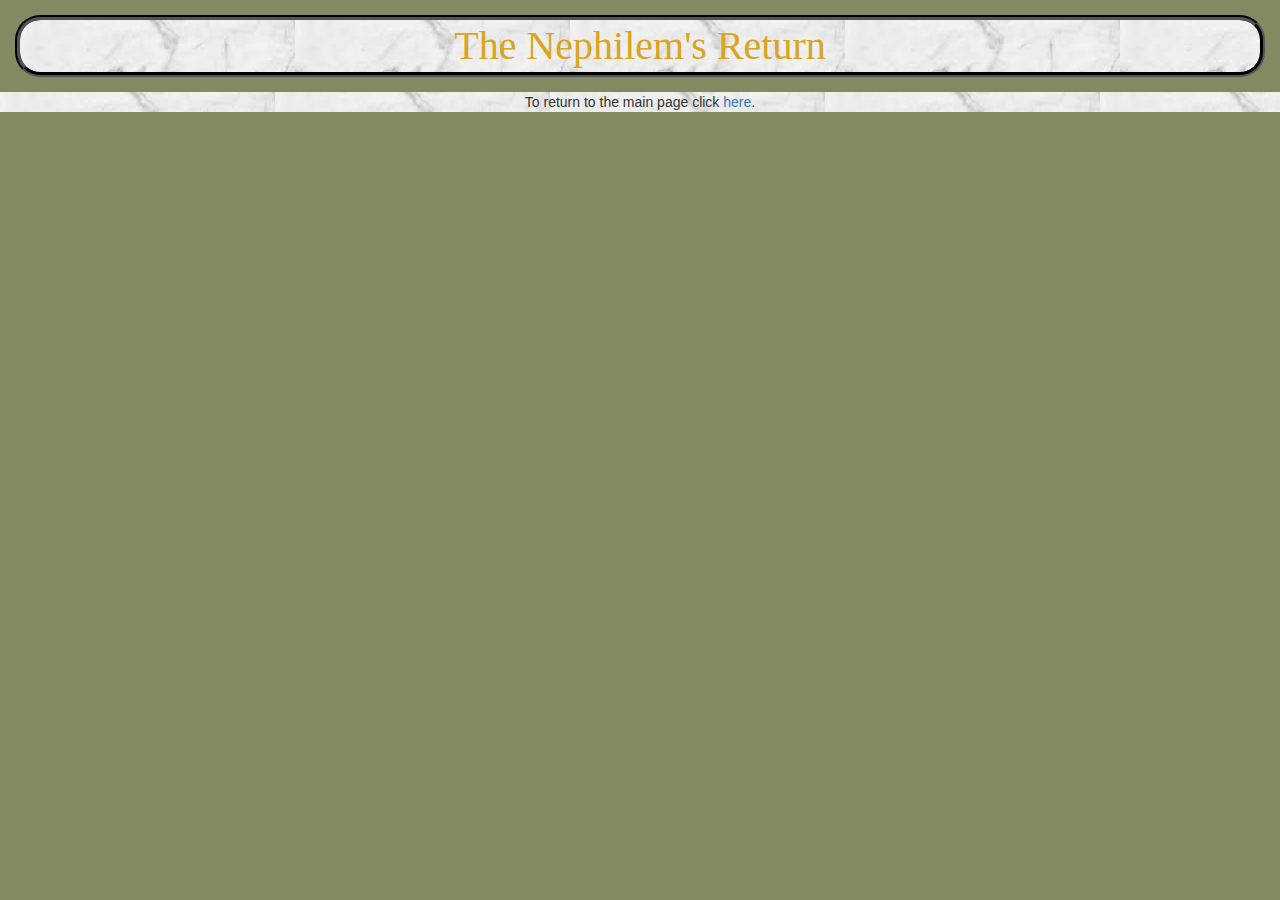
==== characters.html @ 7752868b "improve layout and design, initated links on images for the alternate pages, updated source.html and" ====
<!DOCTYPE html>
<html>
  <head>
    <link href="css/bootstrap.css" rel="stylesheet" type="text/css" />
    <link href="css/style.css" rel="stylesheet" type="text/css" />
    <title>Return of the Nephilim</title>
  </head>
  <body>
    <h1>The Nephilem's Return</h1>
  </body>
  <footer>To return to the main page click <a href="index.html">here</a>.</footer>
</html>
---- css/style.css ----
h1 {
  text-align: center;
  color: goldenrod;
  font-family: fantasy;
  border-style: groove;
  border-color: black;
  border-radius: 25px;
  border-width: 5px;
  border-spacing: 20px;
  padding: 20px;
  font-size: 40px;
  line-height: 0.3;
  margin: 15px;
  /* background: rgb(130, 138, 97) !important; */
  background-image: url(../img/marble.jpg);
}

body {
  background: rgb(130, 138, 97) !important;
}

html {
  background: rgb(130, 138, 97) !important;
  overflow-x: hidden;
  /* background-image: url(../img/paper.gif); */
}

h {
  text-align: center;
  background: rgb(130, 138, 97) !important;
}

.openparagraph {
  text-align: center;
  font-size: large;
  float: initial;
  background-color: gray;
  margin: 15px;
  overflow: hidden;
  border-style: groove;
  background: rgb(130, 138, 97) !important;
}

.openparagraph2 {
  text-align: center;
  font-size: large;
  border-style: groove;
  margin: 15px;
  background: rgb(130, 138, 97) !important;
}
.img {
  width: 75%;
  height: 300px;
  margin-left: auto;
  margin-right: auto;
  display: block;
  background: rgb(130, 138, 97) !important;
}

footer {
  text-align: center;
  /* background: rgb(130, 138, 97) !important; */
  background-image: url(../img/marble.jpg);
}

.leader {
  color: coral;
}

.nephilem {
  color: yellow;
}
.title {
  font-style: italic;
  color: gold;
}

h2 {
  text-align: center;
}
.image2 {
  max-width: 60%;
  height: 500px;
  display: block;
  margin-left: 20%;
}



.col-md-4 {
border-style: groove;  
border-radius: 25px;
/* width: 32.1%;
margin-left: 20px; */
text-align: center;
/* font-size: 25px; */
font-size: large;
background-image: url(../img/paper.gif);
}

.col-md-6 {
  border-style: groove;  
  border-radius: 25px;
  /* width: 48.5%; 
  margin-left: 20px; */
  text-align: center;
  font-size: 25px;
  background-image: url(../img/paper.gif)
  }
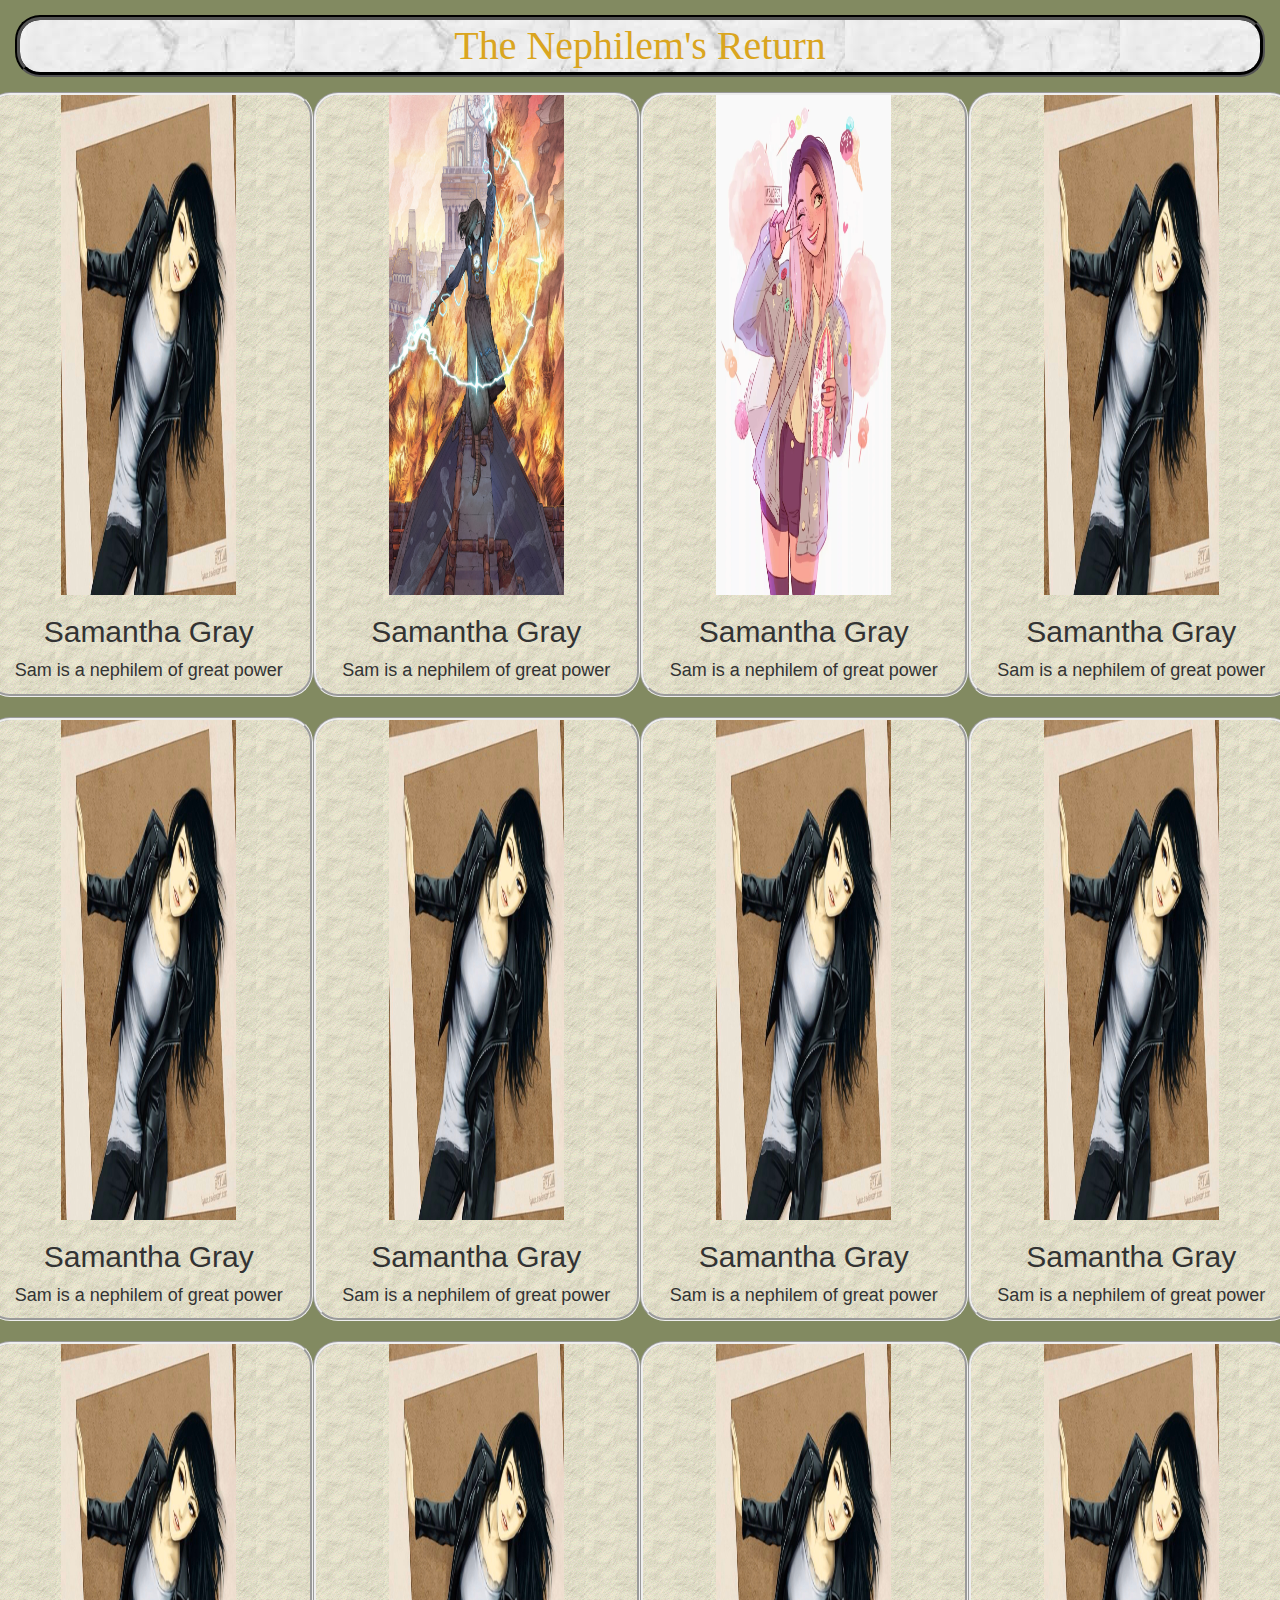
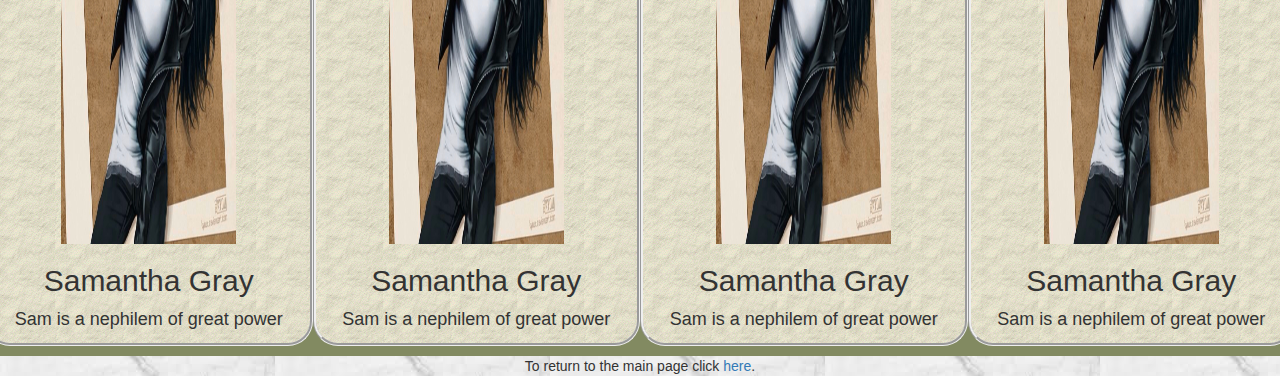
==== commit 7b7893cd: "Add readme, new source links and img files, populated bulk of characters.html" ====
--- a/characters.html
+++ b/characters.html
@@ -7,6 +7,77 @@
   </head>
   <body>
     <h1>The Nephilem's Return</h1>
+    <div class="row">
+      <div class="col-md-3">
+        <img class="image2" src="img/sam.jpg" />
+        <h2>Samantha Gray</h2>
+        <p>Sam is a nephilem of great power</p>
+      </div>
+      <div class="col-md-3">
+        <img class="image2" src="img/arram.jpg" />
+        <h2>Samantha Gray</h2>
+        <p>Sam is a nephilem of great power</p>
+      </div>
+      <div class="col-md-3">
+        <img class="image2" src="img/alice.webp" />
+        <h2>Samantha Gray</h2>
+        <p>Sam is a nephilem of great power</p>
+      </div>
+      <div class="col-md-3">
+        <img class="image2" src="img/sam.jpg" />
+        <h2>Samantha Gray</h2>
+        <p>Sam is a nephilem of great power</p>
+      </div>
+    </div>
+    <h2></h2>
+    <div class="row">
+        <div class="col-md-3">
+          <img class="image2" src="img/sam.jpg" />
+          <h2>Samantha Gray</h2>
+          <p>Sam is a nephilem of great power</p>
+        </div>
+        <div class="col-md-3">
+          <img class="image2" src="img/sam.jpg" />
+          <h2>Samantha Gray</h2>
+          <p>Sam is a nephilem of great power</p>
+        </div>
+        <div class="col-md-3">
+          <img class="image2" src="img/sam.jpg" />
+          <h2>Samantha Gray</h2>
+          <p>Sam is a nephilem of great power</p>
+        </div>
+        <div class="col-md-3">
+          <img class="image2" src="img/sam.jpg" />
+          <h2>Samantha Gray</h2>
+          <p>Sam is a nephilem of great power</p>
+        </div>
+      </div>
+      <h2></h2>
+      <div class="row">
+        <div class="col-md-3">
+          <img class="image2" src="img/sam.jpg" />
+          <h2>Samantha Gray</h2>
+          <p>Sam is a nephilem of great power</p>
+        </div>
+        <div class="col-md-3">
+          <img class="image2" src="img/sam.jpg" />
+          <h2>Samantha Gray</h2>
+          <p>Sam is a nephilem of great power</p>
+        </div>
+        <div class="col-md-3">
+          <img class="image2" src="img/sam.jpg" />
+          <h2>Samantha Gray</h2>
+          <p>Sam is a nephilem of great power</p>
+        </div>
+        <div class="col-md-3">
+          <img class="image2" src="img/sam.jpg" />
+          <h2>Samantha Gray</h2>
+          <p>Sam is a nephilem of great power</p>
+        </div>
+      </div>
   </body>
-  <footer>To return to the main page click <a href="index.html">here</a>.</footer>
+  <h6></h6>
+  <footer>
+    To return to the main page click <a href="index.html">here</a>.
+  </footer>
 </html>
--- a/css/style.css
+++ b/css/style.css
@@ -27,7 +27,7 @@
 
 h {
   text-align: center;
-  background: rgb(130, 138, 97) !important;
+  /* background: rgb(130, 138, 97) !important; */
 }
 
 .openparagraph {
@@ -38,7 +38,7 @@
   margin: 15px;
   overflow: hidden;
   border-style: groove;
-  background: rgb(130, 138, 97) !important;
+  /* background: rgb(130, 138, 97) !important; */
 }
 
 .openparagraph2 {
@@ -46,7 +46,7 @@
   font-size: large;
   border-style: groove;
   margin: 15px;
-  background: rgb(130, 138, 97) !important;
+  /* background: rgb(130, 138, 97) !important; */
 }
 .img {
   width: 75%;
@@ -54,7 +54,7 @@
   margin-left: auto;
   margin-right: auto;
   display: block;
-  background: rgb(130, 138, 97) !important;
+  /* background: rgb(130, 138, 97) !important; */
 }
 
 footer {
@@ -108,4 +108,26 @@
   background-image: url(../img/paper.gif)
   }
 
+  .textsmall {
+    font-size: small;
+  }
+
+  .col-md-3 {
+    border-style: groove;  
+border-radius: 25px;
+/* width: 32.1%;
+margin-left: 20px; */
+text-align: center;
+/* font-size: 25px; */
+font-size: large;
+background-image: url(../img/paper.gif);
+  }
+
+  .panel-heading {
+    /* background-image: url(../img/paper.gif); */
+  }
+
+  .panel-body {
+    /* background-color: black; */
+  }
   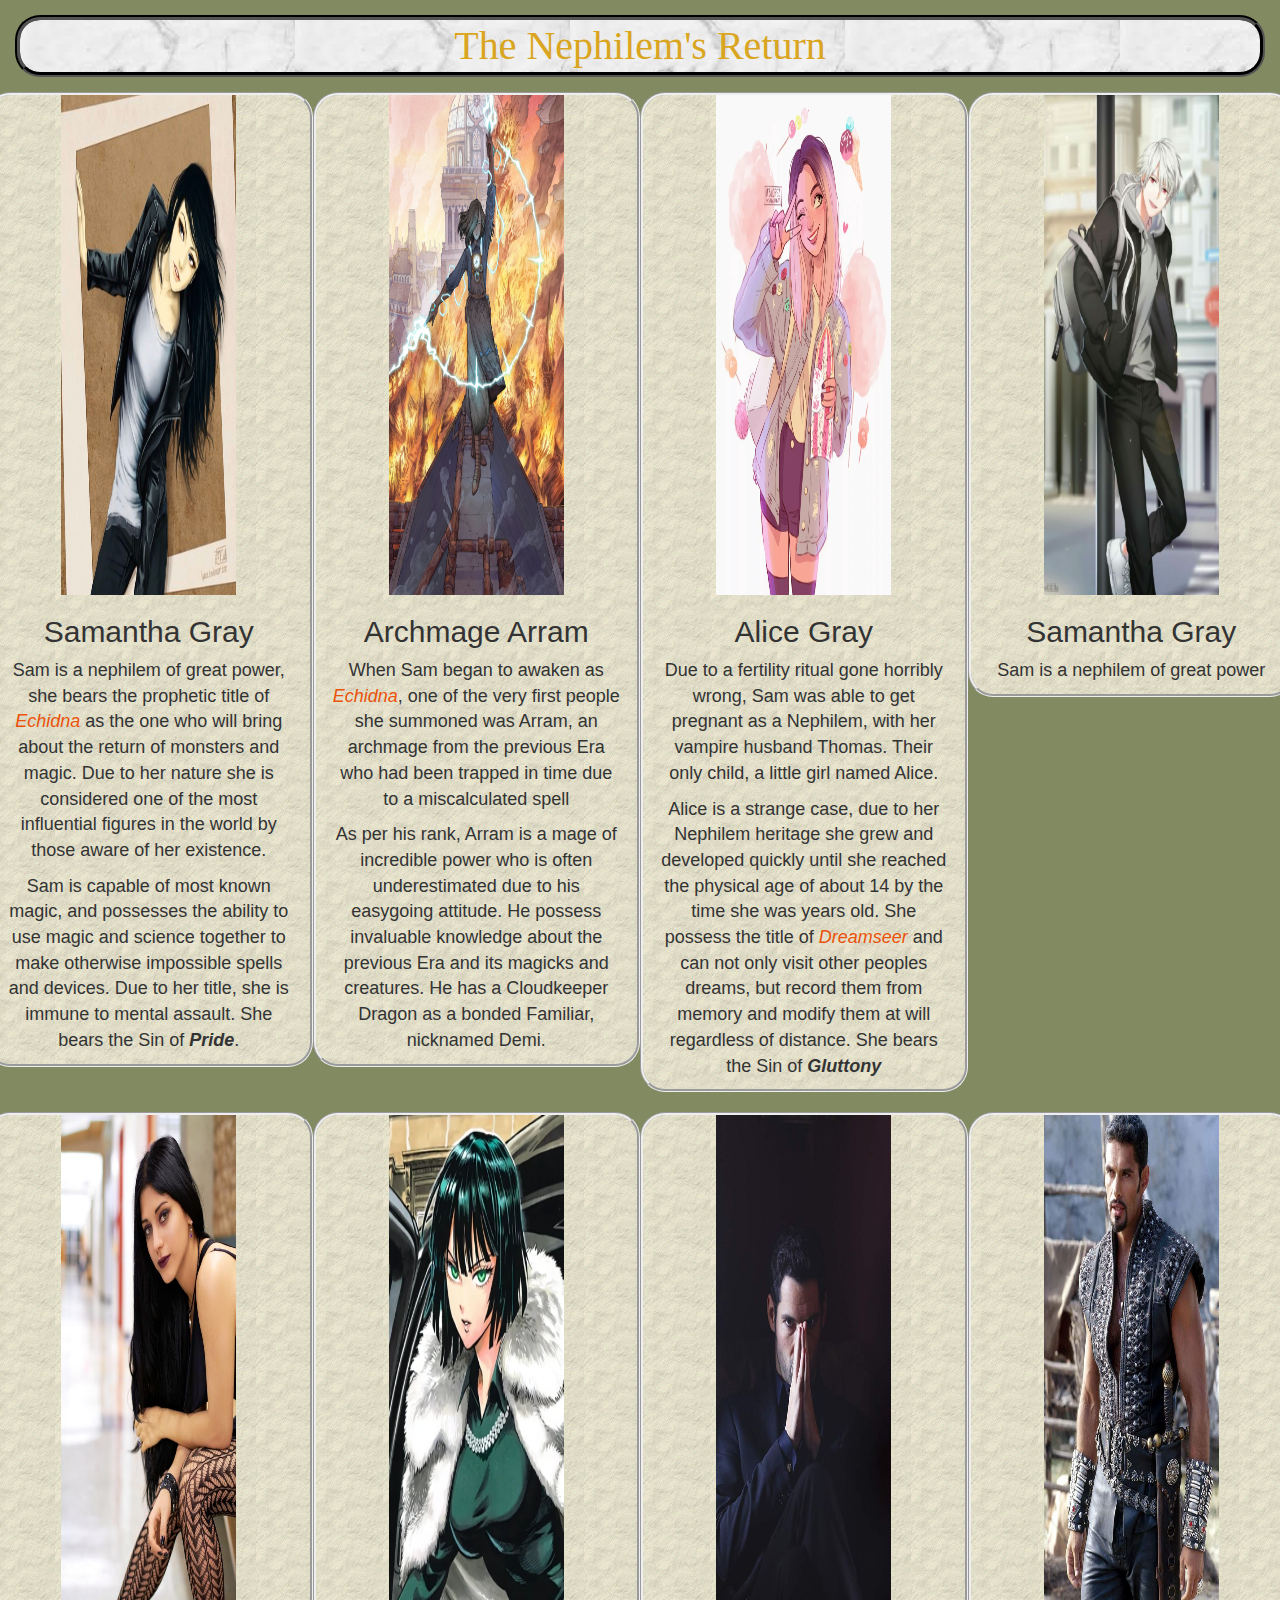
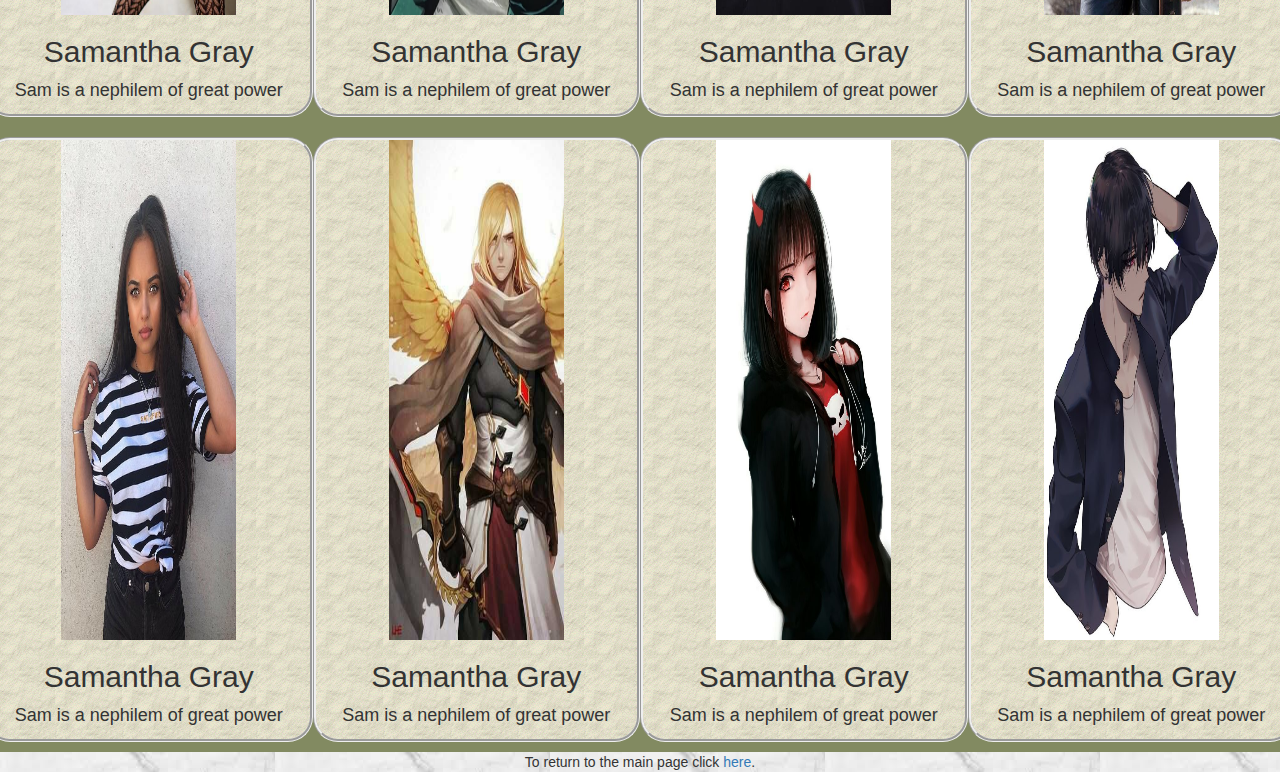
==== commit a2e33652: "Added remaining character pictures and sources to img folder and source.html respectively, added css" ====
--- a/characters.html
+++ b/characters.html
@@ -11,70 +11,105 @@
       <div class="col-md-3">
         <img class="image2" src="img/sam.jpg" />
         <h2>Samantha Gray</h2>
-        <p>Sam is a nephilem of great power</p>
+        <p>
+          Sam is a nephilem of great power, she bears the prophetic title of
+          <span class="title">Echidna</span> as the one who will bring about the
+          return of monsters and magic. Due to her nature she is considered one
+          of the most influential figures in the world by those aware of her
+          existence.
+        </p>
+        <p>
+          Sam is capable of most known magic, and possesses the ability to use
+          magic and science together to make otherwise impossible spells and
+          devices. Due to her title, she is immune to mental assault. She bears
+          the Sin of <span class="sin">Pride</span>.
+        </p>
       </div>
       <div class="col-md-3">
         <img class="image2" src="img/arram.jpg" />
-        <h2>Samantha Gray</h2>
-        <p>Sam is a nephilem of great power</p>
+        <h2>Archmage Arram</h2>
+        <p>
+          When Sam began to awaken as <span class="title">Echidna</span>, one of
+          the very first people she summoned was Arram, an archmage from the
+          previous Era who had been trapped in time due to a miscalculated spell
+        </p>
+        <p>
+          As per his rank, Arram is a mage of incredible power who is often
+          underestimated due to his easygoing attitude. He possess invaluable
+          knowledge about the previous Era and its magicks and creatures. He has
+          a Cloudkeeper Dragon as a bonded Familiar, nicknamed Demi.
+        </p>
       </div>
       <div class="col-md-3">
         <img class="image2" src="img/alice.webp" />
-        <h2>Samantha Gray</h2>
-        <p>Sam is a nephilem of great power</p>
+        <h2>Alice Gray</h2>
+        <p>
+          Due to a fertility ritual gone horribly wrong, Sam was able to get
+          pregnant as a Nephilem, with her vampire husband Thomas. Their only
+          child, a little girl named Alice.
+        </p>
+        <p>
+          Alice is a strange case, due to her Nephilem heritage she grew and
+          developed quickly until she reached the physical age of about 14 by
+          the time she was years old. She possess the title of
+          <span class="title">Dreamseer</span> and can not only visit other
+          peoples dreams, but record them from memory and modify them at will
+          regardless of distance. She bears the Sin of
+          <span class="sin">Gluttony</span>
+        </p>
       </div>
       <div class="col-md-3">
-        <img class="image2" src="img/sam.jpg" />
+        <img class="image2" src="img/corrin.jpg" />
         <h2>Samantha Gray</h2>
         <p>Sam is a nephilem of great power</p>
       </div>
     </div>
     <h2></h2>
     <div class="row">
-        <div class="col-md-3">
-          <img class="image2" src="img/sam.jpg" />
-          <h2>Samantha Gray</h2>
-          <p>Sam is a nephilem of great power</p>
-        </div>
-        <div class="col-md-3">
-          <img class="image2" src="img/sam.jpg" />
-          <h2>Samantha Gray</h2>
-          <p>Sam is a nephilem of great power</p>
-        </div>
-        <div class="col-md-3">
-          <img class="image2" src="img/sam.jpg" />
-          <h2>Samantha Gray</h2>
-          <p>Sam is a nephilem of great power</p>
-        </div>
-        <div class="col-md-3">
-          <img class="image2" src="img/sam.jpg" />
-          <h2>Samantha Gray</h2>
-          <p>Sam is a nephilem of great power</p>
-        </div>
+      <div class="col-md-3">
+        <img class="image2" src="img/robin.jpg" />
+        <h2>Samantha Gray</h2>
+        <p>Sam is a nephilem of great power</p>
       </div>
-      <h2></h2>
-      <div class="row">
-        <div class="col-md-3">
-          <img class="image2" src="img/sam.jpg" />
-          <h2>Samantha Gray</h2>
-          <p>Sam is a nephilem of great power</p>
-        </div>
-        <div class="col-md-3">
-          <img class="image2" src="img/sam.jpg" />
-          <h2>Samantha Gray</h2>
-          <p>Sam is a nephilem of great power</p>
-        </div>
-        <div class="col-md-3">
-          <img class="image2" src="img/sam.jpg" />
-          <h2>Samantha Gray</h2>
-          <p>Sam is a nephilem of great power</p>
-        </div>
-        <div class="col-md-3">
-          <img class="image2" src="img/sam.jpg" />
-          <h2>Samantha Gray</h2>
-          <p>Sam is a nephilem of great power</p>
-        </div>
+      <div class="col-md-3">
+        <img class="image2" src="img/fubuki.webp" />
+        <h2>Samantha Gray</h2>
+        <p>Sam is a nephilem of great power</p>
       </div>
+      <div class="col-md-3">
+        <img class="image2" src="img/lucifer.jpg" />
+        <h2>Samantha Gray</h2>
+        <p>Sam is a nephilem of great power</p>
+      </div>
+      <div class="col-md-3">
+        <img class="image2" src="img/ares.jpg" />
+        <h2>Samantha Gray</h2>
+        <p>Sam is a nephilem of great power</p>
+      </div>
+    </div>
+    <h2></h2>
+    <div class="row">
+      <div class="col-md-3">
+        <img class="image2" src="img/maria.jpg" />
+        <h2>Samantha Gray</h2>
+        <p>Sam is a nephilem of great power</p>
+      </div>
+      <div class="col-md-3">
+        <img class="image2" src="img/zach.jpg" />
+        <h2>Samantha Gray</h2>
+        <p>Sam is a nephilem of great power</p>
+      </div>
+      <div class="col-md-3">
+        <img class="image2" src="img/penicilen.jpg" />
+        <h2>Samantha Gray</h2>
+        <p>Sam is a nephilem of great power</p>
+      </div>
+      <div class="col-md-3">
+        <img class="image2" src="img/raphael.jpg" />
+        <h2>Samantha Gray</h2>
+        <p>Sam is a nephilem of great power</p>
+      </div>
+    </div>
   </body>
   <h6></h6>
   <footer>
--- a/css/style.css
+++ b/css/style.css
@@ -72,7 +72,7 @@
 }
 .title {
   font-style: italic;
-  color: gold;
+  color: rgb(235, 82, 12);
 }
 
 h2 {
@@ -130,4 +130,8 @@
   .panel-body {
     /* background-color: black; */
   }
-  +
+  .sin {
+    font-style: italic;
+    font-weight: bold;
+  }
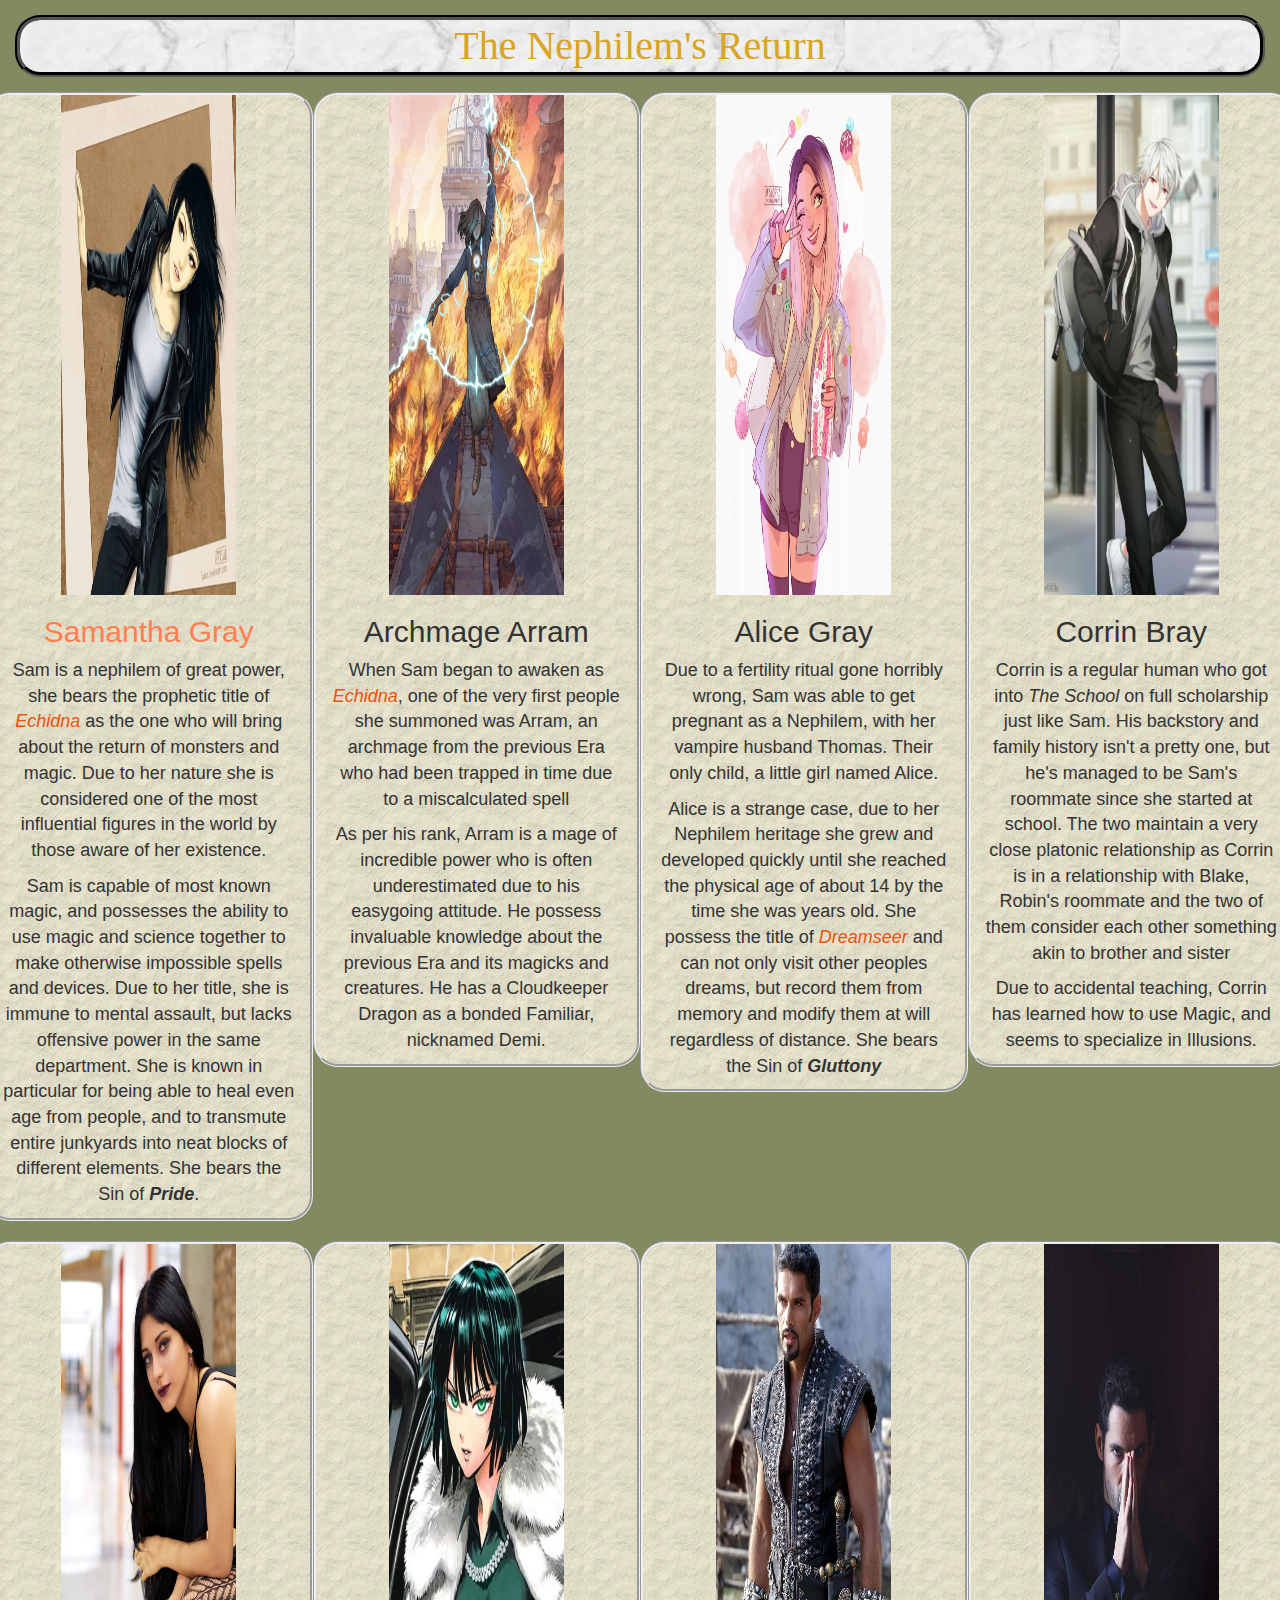
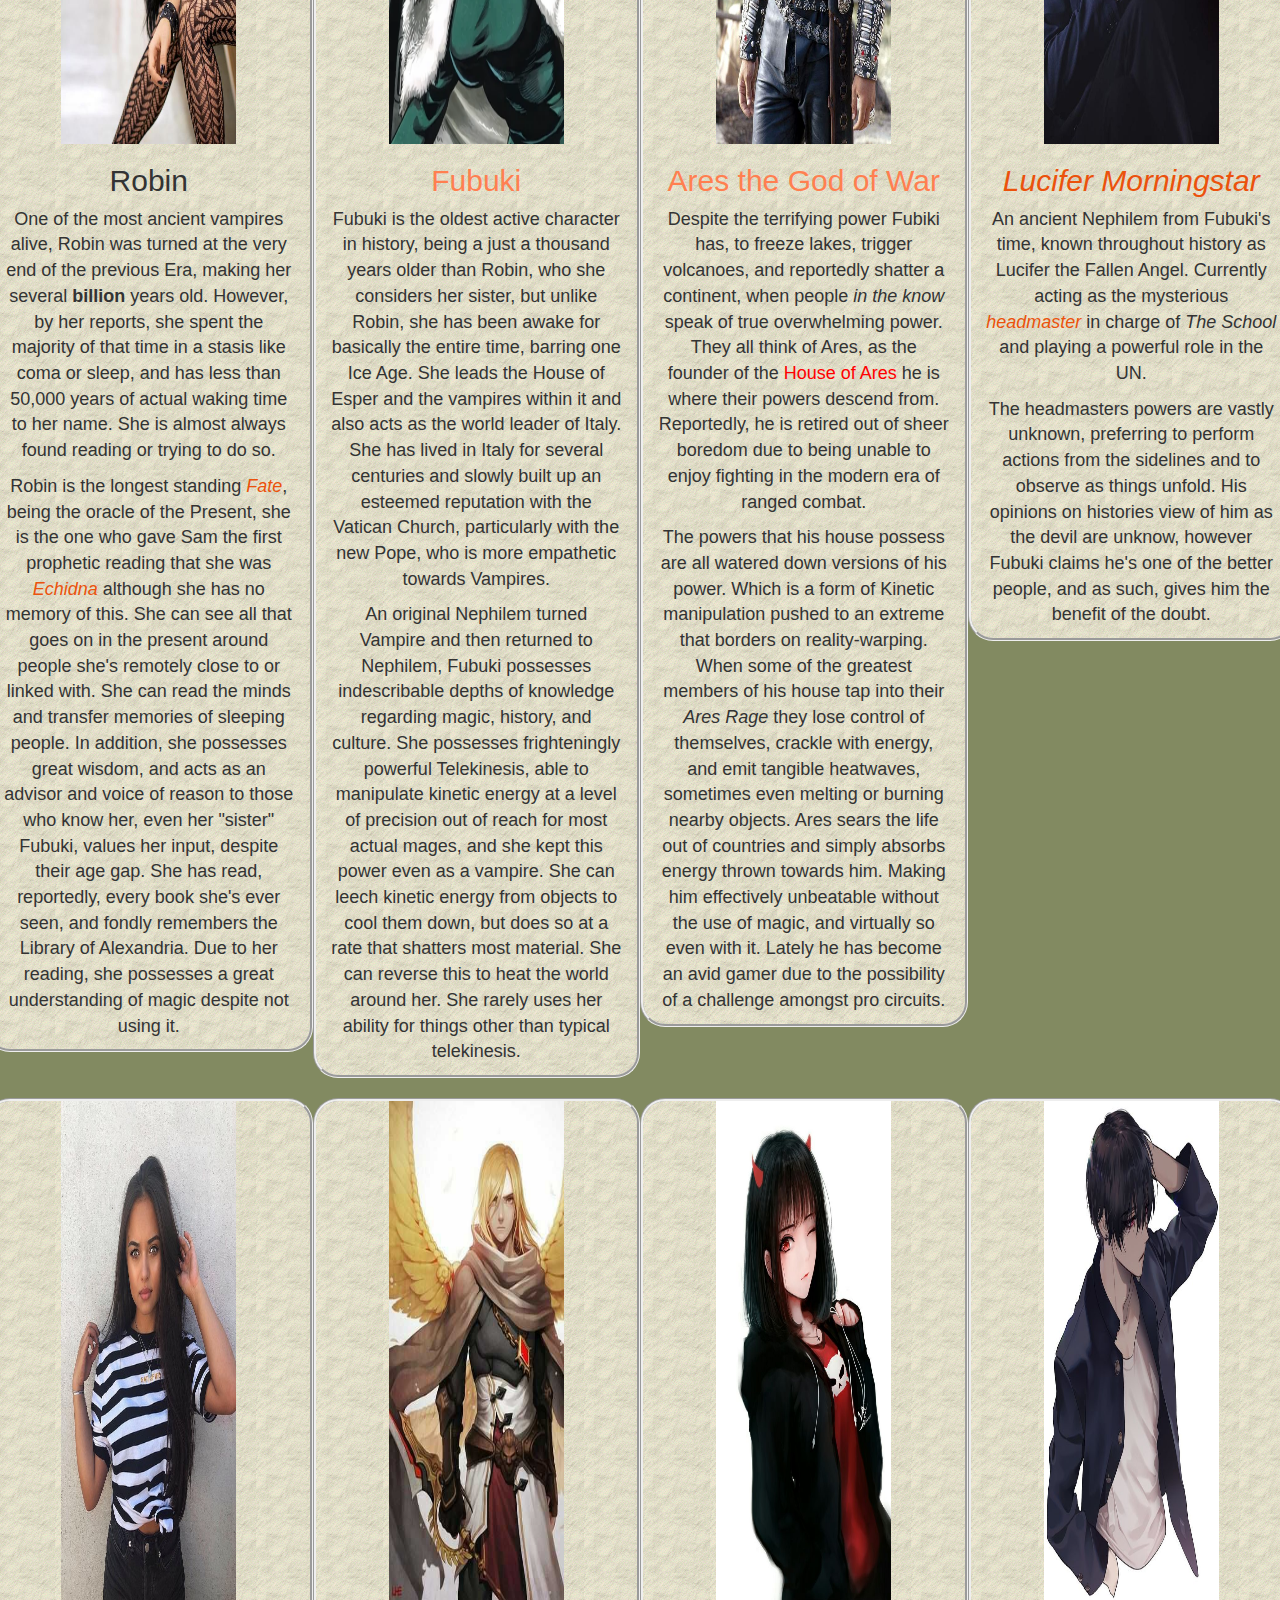
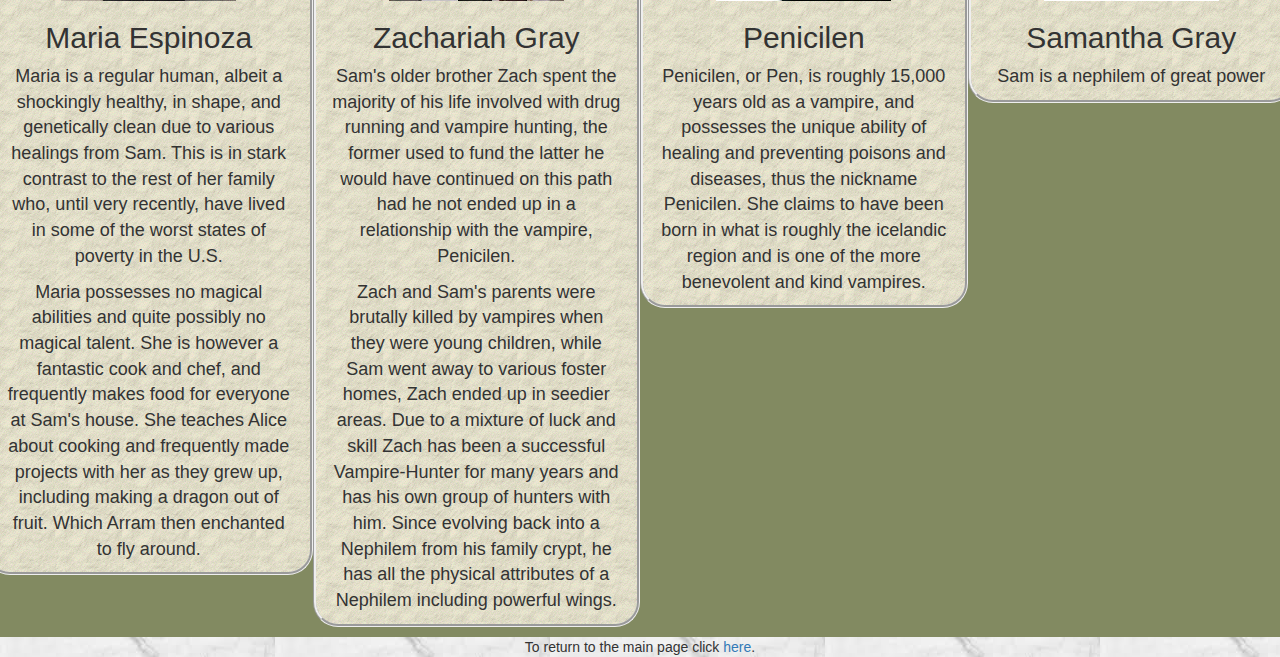
==== commit 54b658d3: "Further formatted styles.css and filled out majority of character sheet" ====
--- a/characters.html
+++ b/characters.html
@@ -10,7 +10,7 @@
     <div class="row">
       <div class="col-md-3">
         <img class="image2" src="img/sam.jpg" />
-        <h2>Samantha Gray</h2>
+        <h2 class="leader">Samantha Gray</h2>
         <p>
           Sam is a nephilem of great power, she bears the prophetic title of
           <span class="title">Echidna</span> as the one who will bring about the
@@ -21,8 +21,11 @@
         <p>
           Sam is capable of most known magic, and possesses the ability to use
           magic and science together to make otherwise impossible spells and
-          devices. Due to her title, she is immune to mental assault. She bears
-          the Sin of <span class="sin">Pride</span>.
+          devices. Due to her title, she is immune to mental assault, but lacks
+          offensive power in the same department. She is known in particular for
+          being able to heal even age from people, and to transmute entire
+          junkyards into neat blocks of different elements. She bears the Sin of
+          <span class="sin">Pride</span>.
         </p>
       </div>
       <div class="col-md-3">
@@ -60,49 +63,165 @@
       </div>
       <div class="col-md-3">
         <img class="image2" src="img/corrin.jpg" />
-        <h2>Samantha Gray</h2>
-        <p>Sam is a nephilem of great power</p>
+        <h2>Corrin Bray</h2>
+        <p>
+          Corrin is a regular human who got into <em>The School</em> on full
+          scholarship just like Sam. His backstory and family history isn't a
+          pretty one, but he's managed to be Sam's roommate since she started at
+          school. The two maintain a very close platonic relationship as Corrin
+          is in a relationship with Blake, Robin's roommate and the two of them
+          consider each other something akin to brother and sister
+        </p>
+        <p>
+          Due to accidental teaching, Corrin has learned how to use Magic, and
+          seems to specialize in Illusions.
+        </p>
       </div>
     </div>
     <h2></h2>
     <div class="row">
       <div class="col-md-3">
         <img class="image2" src="img/robin.jpg" />
-        <h2>Samantha Gray</h2>
-        <p>Sam is a nephilem of great power</p>
+        <h2>Robin</h2>
+        <p>
+          One of the most ancient vampires alive, Robin was turned at the very
+          end of the previous Era, making her several
+          <strong>billion</strong> years old. However, by her reports, she spent
+          the majority of that time in a stasis like coma or sleep, and has less
+          than 50,000 years of actual waking time to her name. She is almost
+          always found reading or trying to do so.
+        </p>
+        <p>
+          Robin is the longest standing <span class="title">Fate</span>, being
+          the oracle of the Present, she is the one who gave Sam the first
+          prophetic reading that she was
+          <span class="title">Echidna</span> although she has no memory of this.
+          She can see all that goes on in the present around people she's
+          remotely close to or linked with. She can read the minds and transfer
+          memories of sleeping people. In addition, she possesses great wisdom,
+          and acts as an advisor and voice of reason to those who know her, even
+          her "sister" Fubuki, values her input, despite their age gap. She has
+          read, reportedly, every book she's ever seen, and fondly remembers the
+          Library of Alexandria. Due to her reading, she possesses a great
+          understanding of magic despite not using it.
+        </p>
       </div>
       <div class="col-md-3">
         <img class="image2" src="img/fubuki.webp" />
-        <h2>Samantha Gray</h2>
-        <p>Sam is a nephilem of great power</p>
+        <h2 class="leader">Fubuki</h2>
+        <p>
+          Fubuki is the oldest active character in history, being a just a
+          thousand years older than Robin, who she considers her sister, but
+          unlike Robin, she has been awake for basically the entire time,
+          barring one Ice Age. She leads the House of Esper and the vampires
+          within it and also acts as the world leader of Italy. She has lived in
+          Italy for several centuries and slowly built up an esteemed reputation
+          with the Vatican Church, particularly with the new Pope, who is more
+          empathetic towards Vampires.
+        </p>
+        <p>
+          An original Nephilem turned Vampire and then returned to Nephilem,
+          Fubuki possesses indescribable depths of knowledge regarding magic,
+          history, and culture. She possesses frighteningly powerful
+          Telekinesis, able to manipulate kinetic energy at a level of precision
+          out of reach for most actual mages, and she kept this power even as a
+          vampire. She can leech kinetic energy from objects to cool them down,
+          but does so at a rate that shatters most material. She can reverse
+          this to heat the world around her. She rarely uses her ability for
+          things other than typical telekinesis.
+        </p>
+      </div>
+      <div class="col-md-3">
+        <img class="image2" src="img/ares.jpg" />
+        <h2 class="leader">Ares the God of War</h2>
+        <p>
+          Despite the terrifying power Fubiki has, to freeze lakes, trigger
+          volcanoes, and reportedly shatter a continent, when people
+          <em>in the know</em> speak of true overwhelming power. They all think
+          of Ares, as the founder of the
+          <span class="ares">House of Ares</span> he is where their powers
+          descend from. Reportedly, he is retired out of sheer boredom due to
+          being unable to enjoy fighting in the modern era of ranged combat.
+        </p>
+        <p>
+          The powers that his house possess are all watered down versions of his
+          power. Which is a form of Kinetic manipulation pushed to an extreme
+          that borders on reality-warping. When some of the greatest members of
+          his house tap into their <em>Ares Rage</em> they lose control of
+          themselves, crackle with energy, and emit tangible heatwaves,
+          sometimes even melting or burning nearby objects. Ares sears the life
+          out of countries and simply absorbs energy thrown towards him. Making
+          him effectively unbeatable without the use of magic, and virtually so
+          even with it. Lately he has become an avid gamer due to the
+          possibility of a challenge amongst pro circuits.
+        </p>
       </div>
       <div class="col-md-3">
         <img class="image2" src="img/lucifer.jpg" />
-        <h2>Samantha Gray</h2>
-        <p>Sam is a nephilem of great power</p>
-      </div>
-      <div class="col-md-3">
-        <img class="image2" src="img/ares.jpg" />
-        <h2>Samantha Gray</h2>
-        <p>Sam is a nephilem of great power</p>
+        <h2 class="title">Lucifer Morningstar</h2>
+        <p>
+          An ancient Nephilem from Fubuki's time, known throughout history as
+          Lucifer the Fallen Angel. Currently acting as the mysterious
+          <span class="title">headmaster</span> in charge of
+          <em>The School</em> and playing a powerful role in the UN.
+        </p>
+        <p>
+          The headmasters powers are vastly unknown, preferring to perform
+          actions from the sidelines and to observe as things unfold. His
+          opinions on histories view of him as the devil are unknow, however
+          Fubuki claims he's one of the better people, and as such, gives him
+          the benefit of the doubt.
+        </p>
       </div>
     </div>
     <h2></h2>
     <div class="row">
       <div class="col-md-3">
         <img class="image2" src="img/maria.jpg" />
-        <h2>Samantha Gray</h2>
-        <p>Sam is a nephilem of great power</p>
+        <h2>Maria Espinoza</h2>
+        <p>
+          Maria is a regular human, albeit a shockingly healthy, in shape, and
+          genetically clean due to various healings from Sam. This is in stark
+          contrast to the rest of her family who, until very recently, have
+          lived in some of the worst states of poverty in the U.S.
+        </p>
+        <p>
+          Maria possesses no magical abilities and quite possibly no magical
+          talent. She is however a fantastic cook and chef, and frequently makes
+          food for everyone at Sam's house. She teaches Alice about cooking and
+          frequently made projects with her as they grew up, including making a
+          dragon out of fruit. Which Arram then enchanted to fly around.
+        </p>
       </div>
       <div class="col-md-3">
         <img class="image2" src="img/zach.jpg" />
-        <h2>Samantha Gray</h2>
-        <p>Sam is a nephilem of great power</p>
+        <h2>Zachariah Gray</h2>
+        <p>
+          Sam's older brother Zach spent the majority of his life involved with
+          drug running and vampire hunting, the former used to fund the latter
+          he would have continued on this path had he not ended up in a
+          relationship with the vampire, Penicilen.
+        </p>
+        <p>
+          Zach and Sam's parents were brutally killed by vampires when they were
+          young children, while Sam went away to various foster homes, Zach
+          ended up in seedier areas. Due to a mixture of luck and skill Zach has
+          been a successful Vampire-Hunter for many years and has his own group
+          of hunters with him. Since evolving back into a Nephilem from his
+          family crypt, he has all the physical attributes of a Nephilem
+          including powerful wings.
+        </p>
       </div>
       <div class="col-md-3">
         <img class="image2" src="img/penicilen.jpg" />
-        <h2>Samantha Gray</h2>
-        <p>Sam is a nephilem of great power</p>
+        <h2>Penicilen</h2>
+        <p>
+          Penicilen, or Pen, is roughly 15,000 years old as a vampire, and
+          possesses the unique ability of healing and preventing poisons and
+          diseases, thus the nickname Penicilen. She claims to have been born in
+          what is roughly the icelandic region and is one of the more benevolent
+          and kind vampires.
+        </p>
       </div>
       <div class="col-md-3">
         <img class="image2" src="img/raphael.jpg" />
--- a/css/style.css
+++ b/css/style.css
@@ -11,7 +11,7 @@
   font-size: 40px;
   line-height: 0.3;
   margin: 15px;
-  /* background: rgb(130, 138, 97) !important; */
+
   background-image: url(../img/marble.jpg);
 }
 
@@ -22,12 +22,10 @@
 html {
   background: rgb(130, 138, 97) !important;
   overflow-x: hidden;
-  /* background-image: url(../img/paper.gif); */
 }
 
 h {
   text-align: center;
-  /* background: rgb(130, 138, 97) !important; */
 }
 
 .openparagraph {
@@ -38,7 +36,6 @@
   margin: 15px;
   overflow: hidden;
   border-style: groove;
-  /* background: rgb(130, 138, 97) !important; */
 }
 
 .openparagraph2 {
@@ -46,7 +43,6 @@
   font-size: large;
   border-style: groove;
   margin: 15px;
-  /* background: rgb(130, 138, 97) !important; */
 }
 .img {
   width: 75%;
@@ -54,12 +50,10 @@
   margin-left: auto;
   margin-right: auto;
   display: block;
-  /* background: rgb(130, 138, 97) !important; */
 }
 
 footer {
   text-align: center;
-  /* background: rgb(130, 138, 97) !important; */
   background-image: url(../img/marble.jpg);
 }
 
@@ -85,53 +79,42 @@
   margin-left: 20%;
 }
 
-
-
 .col-md-4 {
-border-style: groove;  
-border-radius: 25px;
-/* width: 32.1%;
-margin-left: 20px; */
-text-align: center;
-/* font-size: 25px; */
-font-size: large;
-background-image: url(../img/paper.gif);
+  border-style: groove;
+  border-radius: 25px;
+  text-align: center;
+  font-size: large;
+  background-image: url(../img/paper.gif);
 }
 
 .col-md-6 {
-  border-style: groove;  
+  border-style: groove;
   border-radius: 25px;
-  /* width: 48.5%; 
-  margin-left: 20px; */
   text-align: center;
   font-size: 25px;
-  background-image: url(../img/paper.gif)
-  }
+  background-image: url(../img/paper.gif);
+}
 
-  .textsmall {
-    font-size: small;
-  }
+.textsmall {
+  font-size: small;
+}
 
-  .col-md-3 {
-    border-style: groove;  
-border-radius: 25px;
-/* width: 32.1%;
-margin-left: 20px; */
-text-align: center;
-/* font-size: 25px; */
-font-size: large;
-background-image: url(../img/paper.gif);
-  }
+.col-md-3 {
+  border-style: groove;
+  border-radius: 25px;
+  text-align: center;
+  font-size: large;
+  background-image: url(../img/paper.gif);
+  /* word-break: break-all !important; */
+}
 
-  .panel-heading {
-    /* background-image: url(../img/paper.gif); */
-  }
+.sin {
+  font-style: italic;
+  font-weight: bold;
+}
 
-  .panel-body {
-    /* background-color: black; */
-  }
+.ares {
+  color: red;
+}
 
-  .sin {
-    font-style: italic;
-    font-weight: bold;
-  }
+
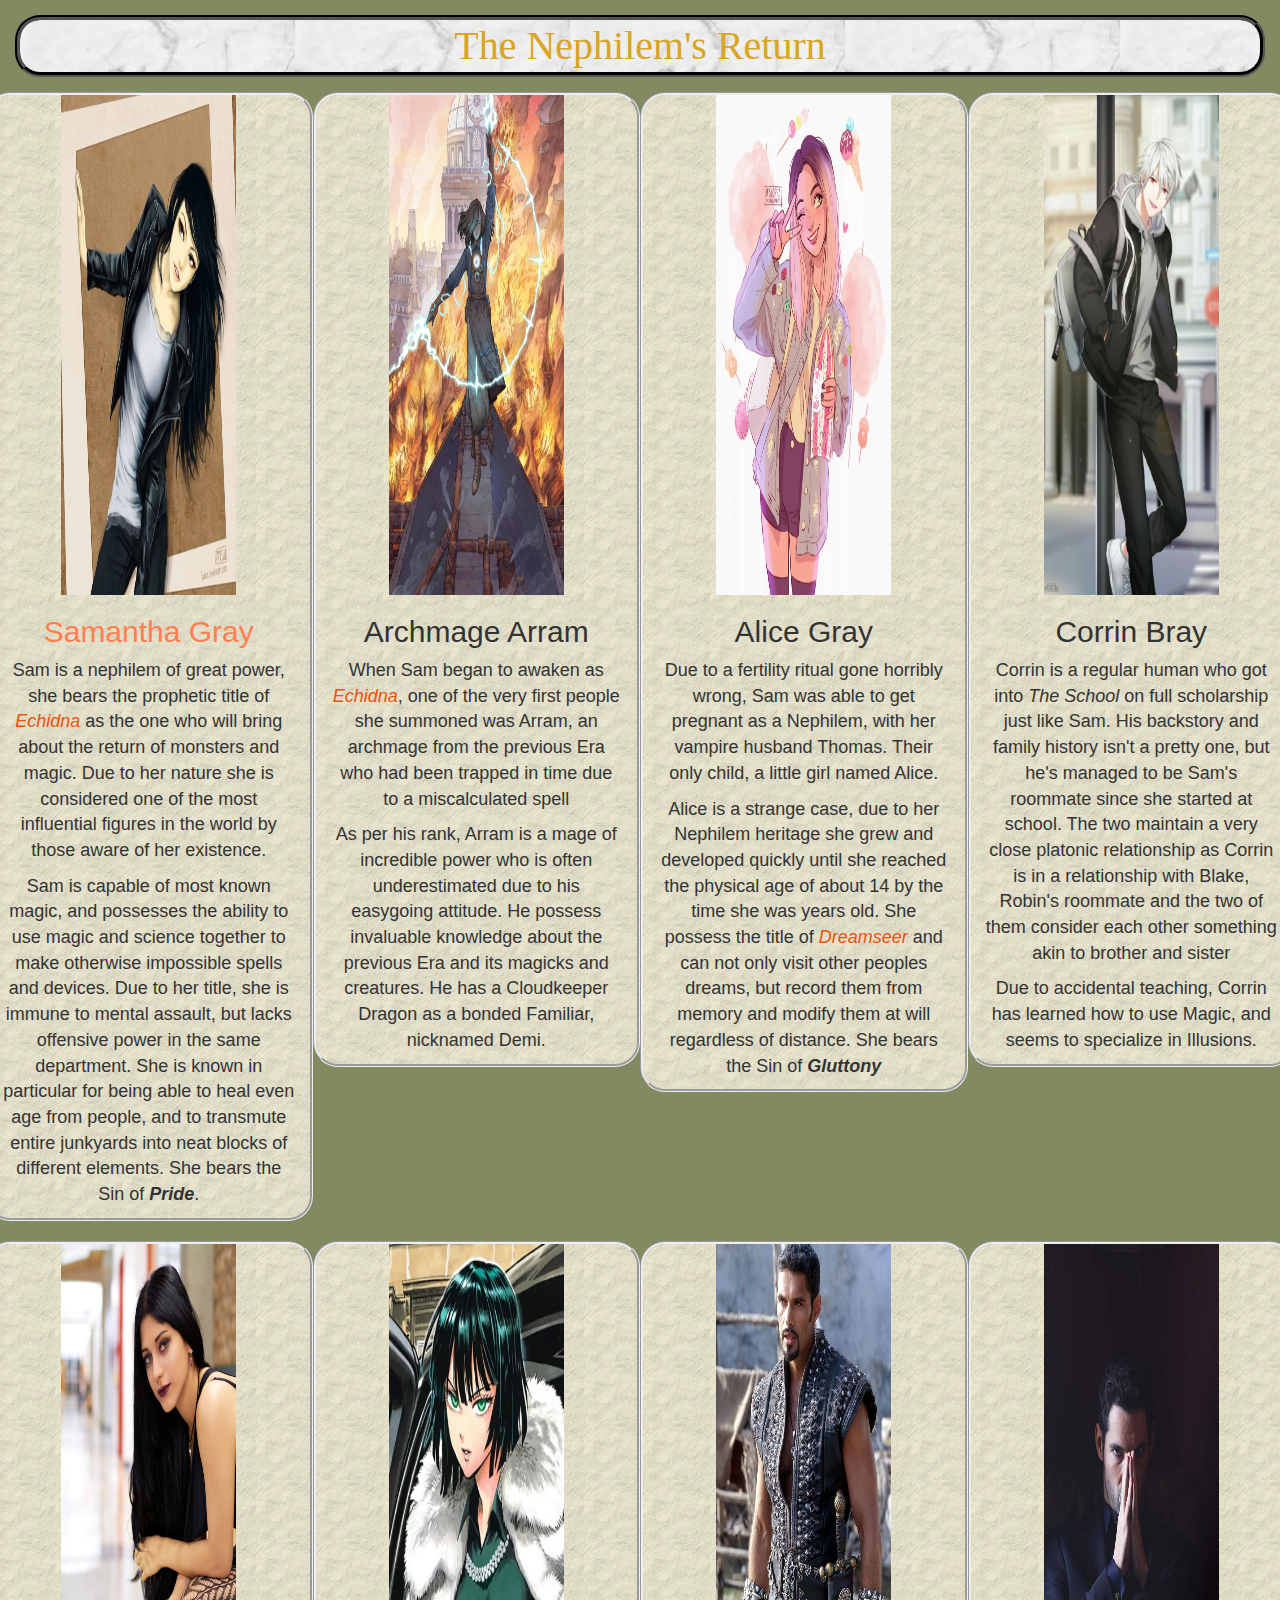
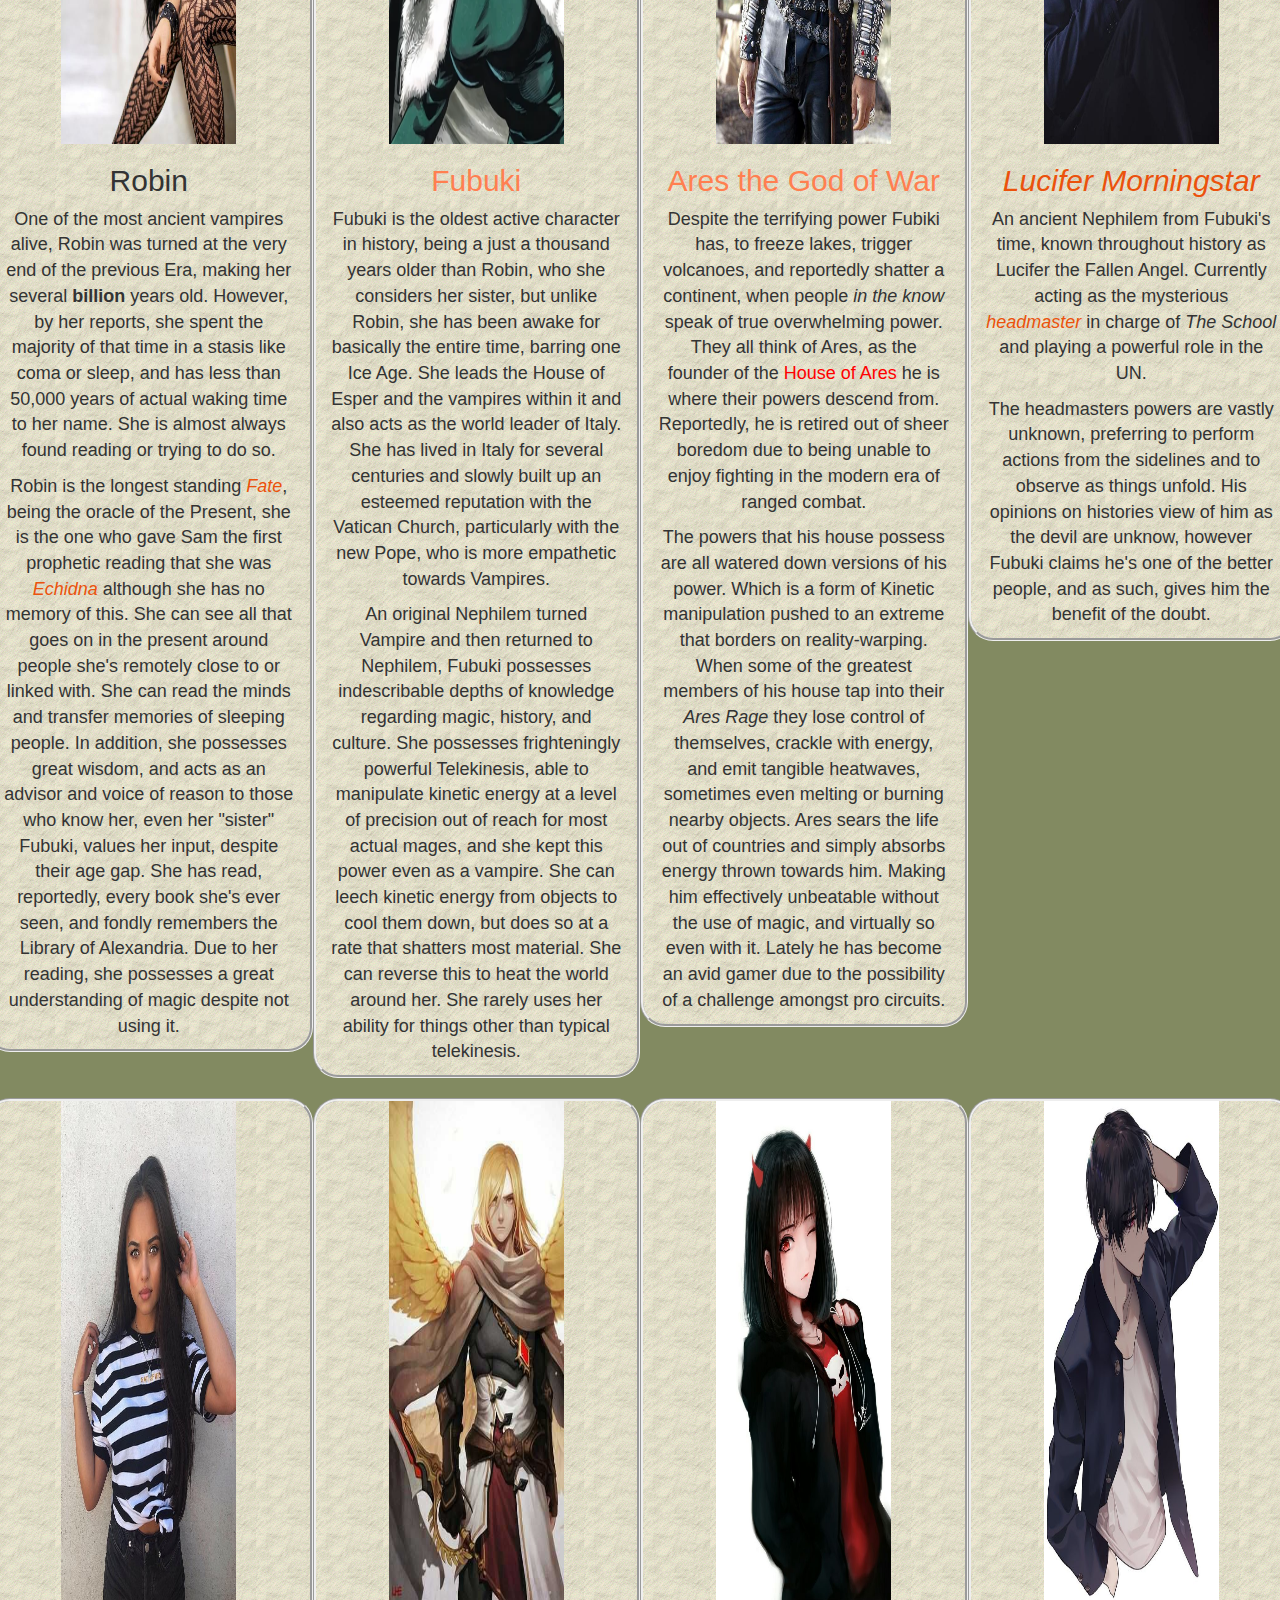
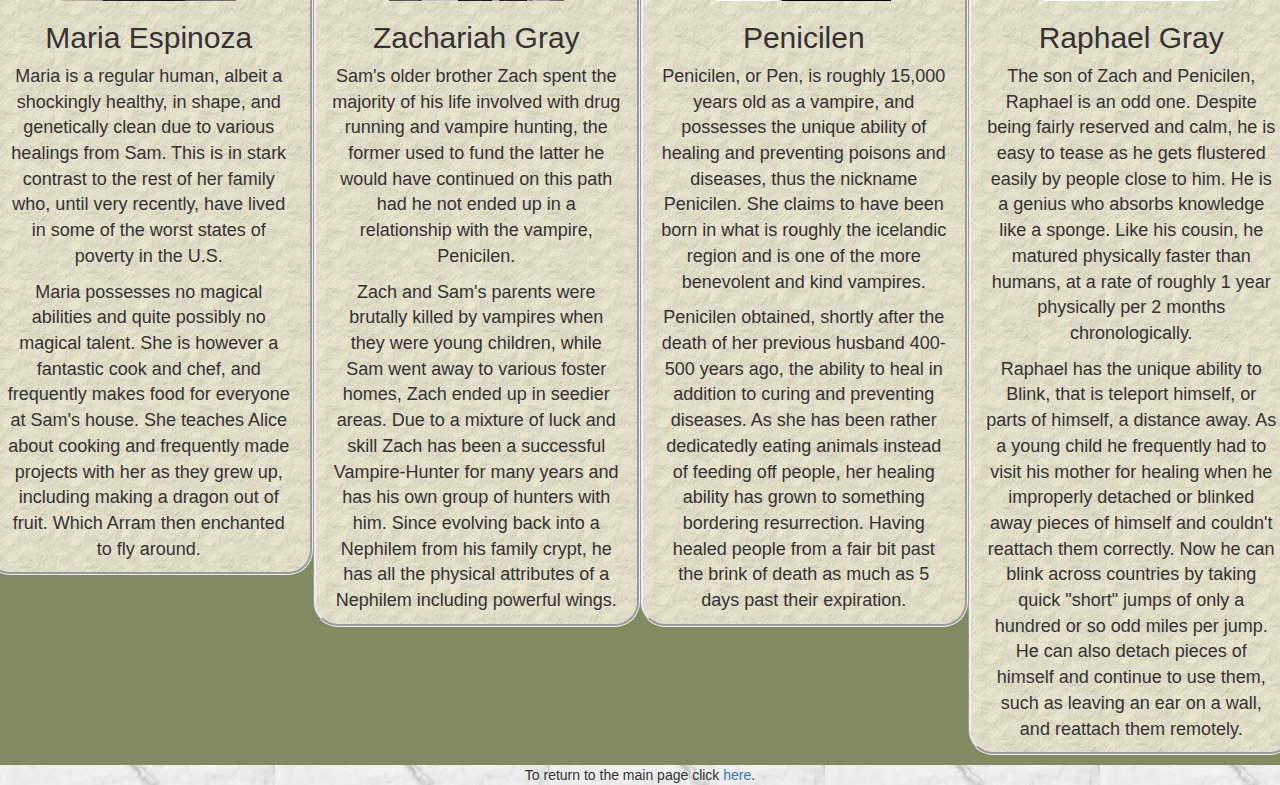
==== commit 4b999545: "Updated readme with known bugs, finished character sheet" ====
--- a/characters.html
+++ b/characters.html
@@ -222,11 +222,27 @@
           what is roughly the icelandic region and is one of the more benevolent
           and kind vampires.
         </p>
+        <p>
+          Penicilen obtained, shortly after the death of her previous husband
+          400-500 years ago, the ability to heal in addition to curing and
+          preventing diseases. As she has been rather dedicatedly eating animals
+          instead of feeding off people, her healing ability has grown to
+          something bordering resurrection. Having healed people from a fair bit
+          past the brink of death as much as 5 days past their expiration.
+        </p>
       </div>
       <div class="col-md-3">
         <img class="image2" src="img/raphael.jpg" />
-        <h2>Samantha Gray</h2>
-        <p>Sam is a nephilem of great power</p>
+        <h2>Raphael Gray</h2>
+        <p>
+          The son of Zach and Penicilen, Raphael is an odd one. Despite being
+          fairly reserved and calm, he is easy to tease as he gets flustered
+          easily by people close to him. He is a genius who absorbs knowledge
+          like a sponge. Like his cousin, he matured physically faster than
+          humans, at a rate of roughly 1 year physically per 2 months
+          chronologically.
+        </p>
+    <p>Raphael has the unique ability to Blink, that is teleport himself, or parts of himself, a distance away. As a young child he frequently had to visit his mother for healing when he improperly detached or blinked away pieces of himself and couldn't reattach them correctly. Now he can blink across countries by taking quick "short" jumps of only a hundred or so odd miles per jump. He can also detach pieces of himself and continue to use them, such as leaving an ear on a wall, and reattach them remotely.</p>
       </div>
     </div>
   </body>
